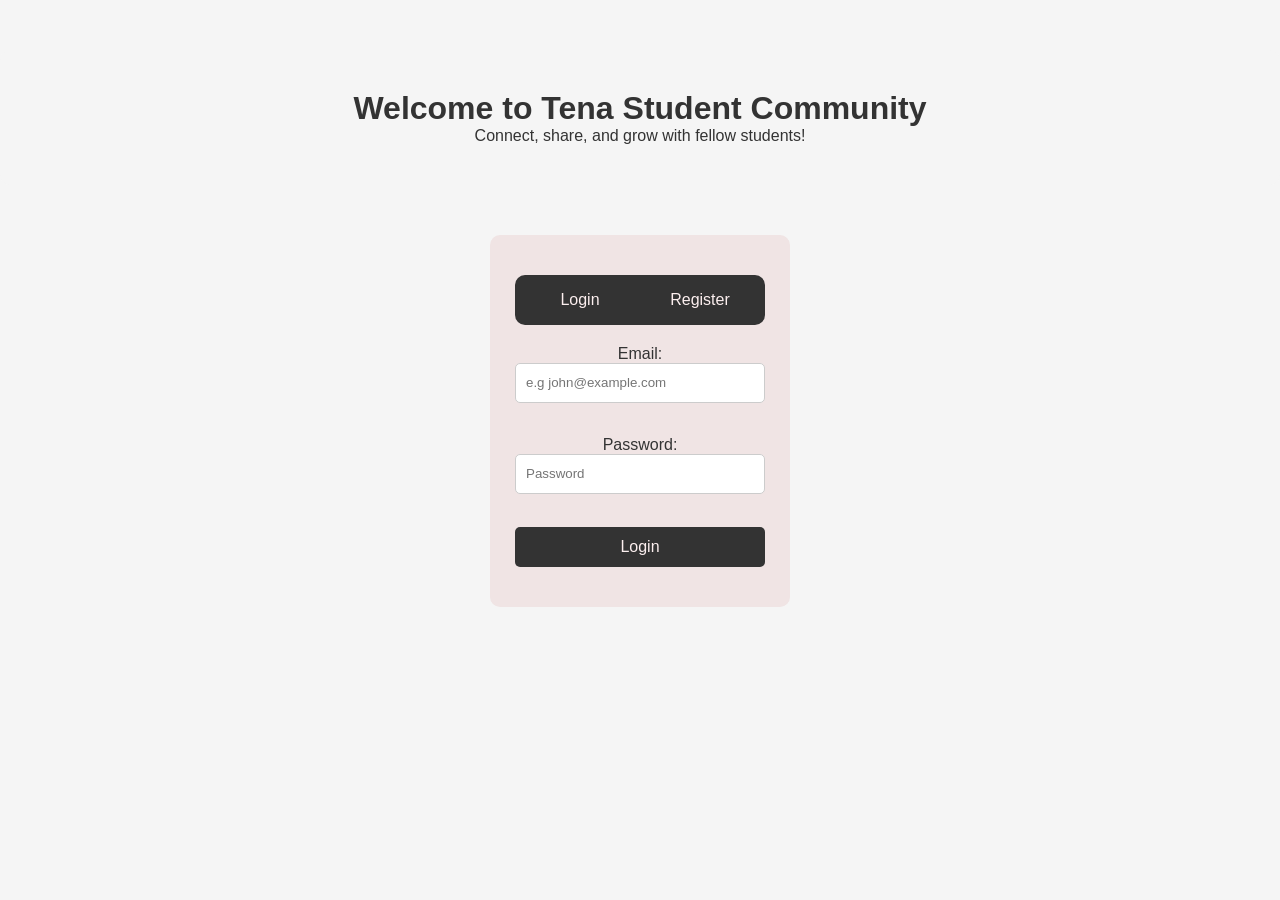
==== public/index.html @ 9d836c46 "commit first folder" ====
<!DOCTYPE html>
<html lang="en">
<head>
    <meta charset="UTF-8">
    <meta name="viewport" content="width=device-width, initial-scale=1.0">
    <title>Tena-student-community</title>
    <link rel="stylesheet" href="../css/index.css">
    <script src="../js/index.js" defer></script>
</head>
<body>
    <div class="welcome-section">
        <h1>Welcome to Tena Student Community</h1>
        <p>Connect, share, and grow with fellow students!</p>
    </div>
    <div class="auth-section">
        <div class="auth-toggle-btn">
            <p class="btn-a" onclick="showLogin()">Login</p>
            <p class="btn-a" onclick="showSignup()">Register</p>
        </div>
        <form class="login-form" id="login-form" action="login" method="post">
            <label for="email">Email:</label>
            <input type="email" id="email" name="email" placeholder="e.g john@example.com" required>
            <br>
            <label for="password">Password:</label>
            <input type="password" id="password" name="password" placeholder="Password" required>
            <br>
            <input class="login-btn" type="submit" value="Login">
        </form>
        <form class="register-form" id="register-form" action="register" method="post">
            <label for="email">Email:</label>
            <input type="email" id="email" name="email" placeholder="e.g john@example.com" required>
            <br>
            <label for="full-name">Full Name:</label>
            <input type="text" id="full-name" name="full-name" placeholder="e.g John Doe" required>
            <br>
            <label for="username">Username:</label>
            <input type="text" id="username" name="username" placeholder="e.g johndoe123" required>
            <br>
            <label for="password">Password:</label>
            <input type="password" id="password" name="password" placeholder="Password" required>
            <br>
            <label for="confirm-password">Confirm Password:</label>
            <input type="password" id="confirm-password" name="confirm-password" placeholder="Confirm Password" required>
            <br>
            <input class="login-btn" type="submit" value="Register">
        </form>
    </div>
</body>
</html>
---- css/index.css ----
*{
    margin: 0;
    padding: 0;
    box-sizing: border-box;
}

body{
    font-family: 'Segoe UI', Tahoma, Geneva, Verdana, sans-serif;
    background-color: #f5f5f5;
    color: #333; align-items: center;
}

.welcome-section{
    display: flex;
    flex-direction: column;
    align-items: center;
    justify-content: center;
    text-align: center;
    background-color: #f5f5f5;
    margin-top: 50px;
    padding: 40px;
    border-radius: 10px;
}

.auth-section{
    display: flex;
    flex-direction: column;
    align-items: center;
    justify-content: center;
    background-color: #f0e4e4;
    margin-top: 50px;
    padding: 40px;
    border-radius: 10px;
    width: 300px;
    margin-left: auto;
    margin-right: auto;
}

.auth-toggle-btn{
    display: flex;
    align-items: center;
    justify-content: center;
    background-color: #333;
    width: 250px;
    height: 50px;
    border-radius: 10px;
}

.btn-a{
    width: 120px;
    height: 42px;
    border: none;
    color: #fcefef;
    text-align: center;
    line-height: 42px;
    font-size: 16px;
}

.login-form, .register-form{
    display: flex;
    flex-direction: column;
    align-items: center;
    justify-content: center;
    margin-top: 20px;
}

.register-form{
    display: none;
}

input[type="email"], input[type="password"], input[type="text"]{
    width: 250px;
    height: 40px;
    margin-bottom: 15px;
    padding: 0 10px;
    border: 1px solid #ccc;
    border-radius: 5px;
    line-height: 40px;
}

input[type="submit"]{
    width: 250px;
    height: 40px;
    border: none;
    background-color: #333;
    color: #fcefef;
    font-size: 16px;
    border-radius: 5px;
    cursor: pointer;
}
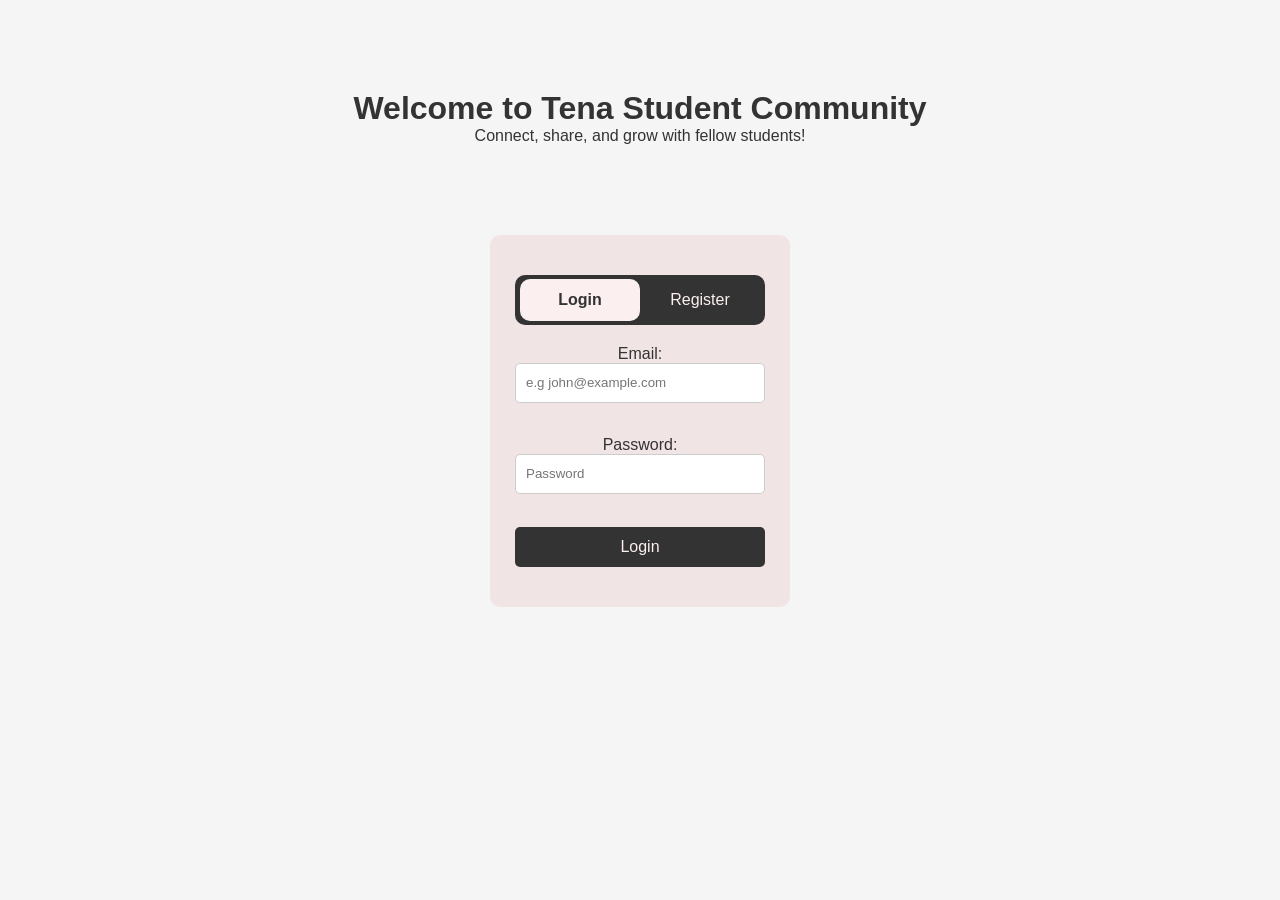
==== commit 17a19855: "fifth commit" ====
--- a/public/index.html
+++ b/public/index.html
@@ -14,8 +14,8 @@
     </div>
     <div class="auth-section">
         <div class="auth-toggle-btn">
-            <p class="btn-a" onclick="showLogin()">Login</p>
-            <p class="btn-a" onclick="showSignup()">Register</p>
+            <p class="btn-a active" id="login-tab" onclick="showLogin()">Login</p>
+            <p class="btn-a" id="register-tab" onclick="showSignup()">Register</p>
         </div>
         <form class="login-form" id="login-form" action="login" method="post">
             <label for="email">Email:</label>
--- a/css/index.css
+++ b/css/index.css
@@ -54,6 +54,24 @@
     text-align: center;
     line-height: 42px;
     font-size: 16px;
+    cursor: pointer;
+}
+
+.btn-a.active{
+    background-color: #fcefef;
+    color: #333;
+    font-weight: 700;
+    border-radius: 10px;
+}
+
+
+.btn-a:hover{
+    background-color: #555;
+    cursor: pointer;
+}
+
+.btn-a:active{
+    background-color: #777;
 }
 
 .login-form, .register-form{
@@ -88,3 +106,11 @@
     border-radius: 5px;
     cursor: pointer;
 }
+
+input[type="submit"]:hover{
+    background-color: #555;
+}
+
+input[type="submit"]:active{
+    background-color: #777;
+}
